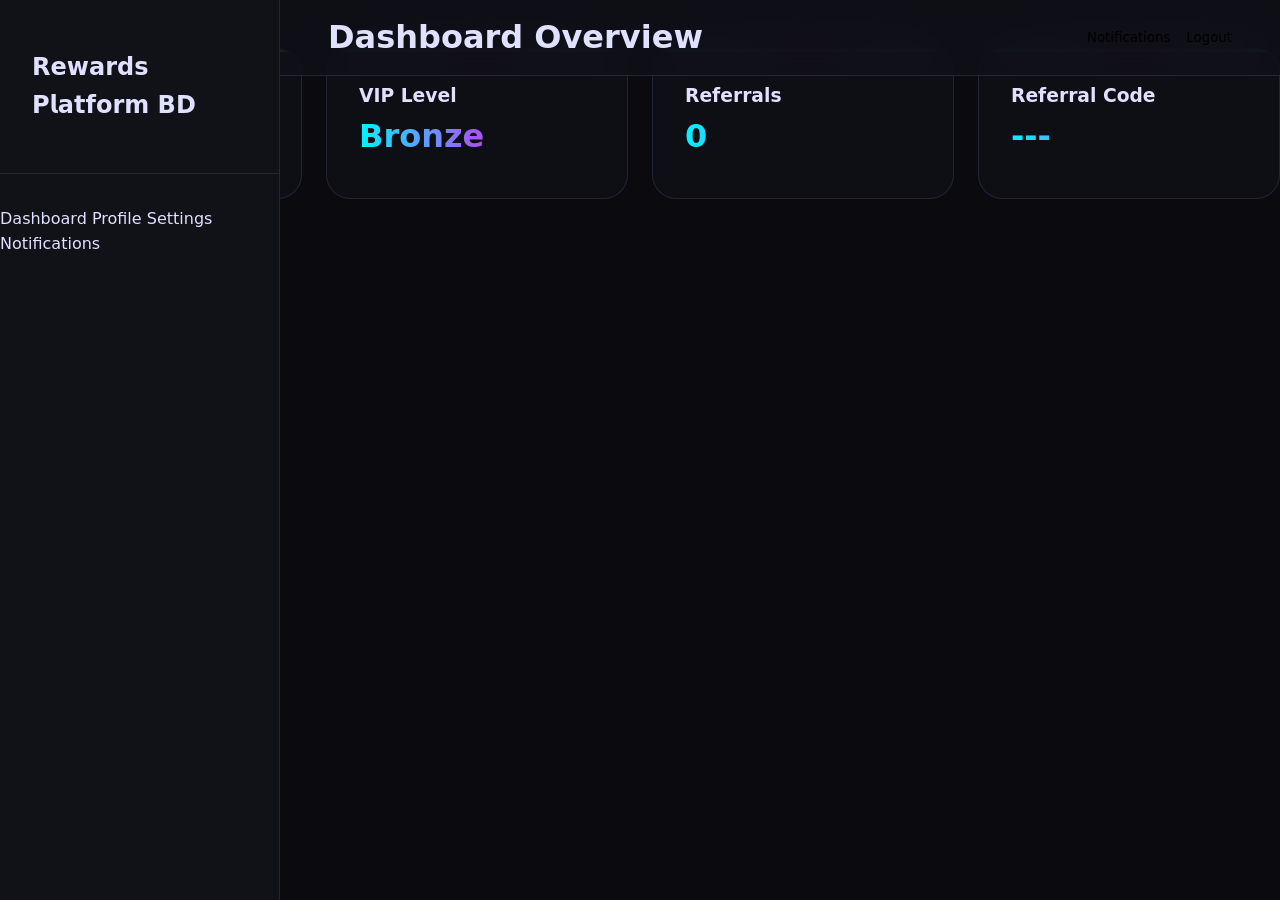
==== dashboard.html @ 0130fca4 "Refactor user welcome card and add wallet box Updated comments for clarity and added wallet section." ====
<!DOCTYPE html>
<html lang="en">

<head>
<meta charset="UTF-8">
<meta name="viewport" content="width=device-width, initial-scale=1.0">

<title>Dashboard |Rewards Platform </title>

<link rel="stylesheet" href="css/profile.css">
</head>

<body>

<!-- ===================================== -->
<!-- APP LAYOUT -->
<!-- ===================================== -->

<div class="app-layout">

    <!-- ===================================== -->
    <!-- SIDEBAR -->
    <!-- ===================================== -->

    <aside class="sidebar">

        <div class="sidebar-header">
            <h2 class="brand-logo">𝗥𝗲𝘄𝗮𝗿𝗱𝘀 𝗣𝗹𝗮𝘁𝗳𝗼𝗿𝗺 𝗕𝗗</h2>
        </div>

        <nav class="sidebar-nav">

            <a href="dashboard.html" class="nav-link active">Dashboard</a>
            <a href="profile.html" class="nav-link">Profile</a>
            <a href="settings.html" class="nav-link">Settings</a>
            <a href="notifications.html" class="nav-link">Notifications</a>

        </nav>

    </aside>

    <!-- ===================================== -->
    <!-- MAIN CONTENT -->
    <!-- ===================================== -->

    <main class="main-content">

        <!-- ===================================== -->
        <!-- TOPBAR -->
        <!-- ===================================== -->

        <header class="topbar">

            <div class="topbar-left">
                <h1>Dashboard Overview</h1>
            </div>

            <div class="topbar-right">

                <button id="notificationBtn" class="icon-button">
                    Notifications
                </button>

                <button id="logoutBtn" class="logout-button">
                    Logout
                </button>

            </div>

        </header>

        <!-- USER WELCOME CARD / HERO SECTION -->
<section class="card profile-hero">

    <div>
        <h2 id="userName">Loading...</h2>
        <p id="userEmail">email@example.com</p>
    </div>

    <!-- 💰 WALLET BOX HERE -->
    <div class="wallet-anim">
        <span id="walletValue">৳0</span>
    </div>

</section>

        <!-- ===================================== -->
        <!-- STATS GRID -->
        <!-- ===================================== -->

        <section class="stats-grid">

            <div class="stat-card">
                <h3>Wallet</h3>
                <div id="userPoints" class="stat-value">0</div>
            </div>

            <div class="stat-card">
                <h3>VIP Level</h3>
                <div id="userVip" class="stat-value">Bronze</div>
            </div>

            <div class="stat-card">
                <h3>Referrals</h3>
                <div id="referralCount" class="stat-value">0</div>
            </div>

            <div class="stat-card">
                <h3>Referral Code</h3>
                <div id="referralCode" class="stat-value">---</div>
            </div>
            <script src="js/storage.js"></script>
<script src="js/auth.js"></script>
<script src="js/dashboard.js"></script>
---- css/profile.css ----
:root {
  /* Color Palette - Dark Fintech + Gaming Hybrid */
  --color-bg: #0a0a0f;
  --color-surface: #111118;
  --color-surface-2: #1a1a23;
  --color-surface-3: #21212d;
  --color-accent: #00f5ff;
  --color-accent-2: #a855f7;
  --color-accent-3: #22d3ee;
  --color-text: #e0e0ff;
  --color-text-secondary: #a1a1b8;
  --color-text-muted: #71717a;
  --color-success: #22c55e;
  --color-warning: #eab308;
  --color-danger: #ef4444;
  --color-vip: #f472b6;
  
  /* Gradients */
  --gradient-primary: linear-gradient(135deg, #00f5ff 0%, #a855f7 100%);
  --gradient-surface: linear-gradient(145deg, #1a1a23 0%, #111118 100%);
  --gradient-card: linear-gradient(145deg, rgba(26,26,35,0.95) 0%, rgba(17,17,24,0.95) 100%);
  --gradient-accent: linear-gradient(90deg, #00f5ff, #a855f7, #22d3ee);
  
  /* Spacing System */
  --space-xs: 0.25rem;
  --space-sm: 0.5rem;
  --space-md: 1rem;
  --space-lg: 1.5rem;
  --space-xl: 2rem;
  --space-2xl: 3rem;
  --space-3xl: 4rem;
  
  /* Typography Scale */
  --font-xs: 0.75rem;
  --font-sm: 0.875rem;
  --font-base: 1rem;
  --font-lg: 1.125rem;
  --font-xl: 1.25rem;
  --font-2xl: 1.5rem;
  --font-3xl: 2rem;
  --font-4xl: 2.5rem;
  
  /* Border Radius */
  --radius-sm: 0.375rem;
  --radius-md: 0.75rem;
  --radius-lg: 1rem;
  --radius-xl: 1.5rem;
  --radius-full: 9999px;
  
  /* Shadows */
  --shadow-sm: 0 1px 3px rgba(0, 245, 255, 0.1);
  --shadow-md: 0 4px 12px rgba(0, 245, 255, 0.15);
  --shadow-lg: 0 10px 30px rgba(168, 85, 247, 0.2);
  --shadow-xl: 0 20px 50px rgba(0, 245, 255, 0.25);
  --shadow-glow: 0 0 25px rgba(0, 245, 255, 0.6);
  
  /* Animation Timings */
  --transition-fast: 0.15s cubic-bezier(0.4, 0, 0.2, 1);
  --transition-medium: 0.3s cubic-bezier(0.4, 0, 0.2, 1);
  --transition-slow: 0.5s cubic-bezier(0.4, 0.0, 0.2, 1);
  
  /* Glassmorphism */
  --glass-bg: rgba(17, 17, 24, 0.75);
  --glass-border: rgba(163, 163, 255, 0.15);
}

*,
*::before,
*::after {
  margin: 0;
  padding: 0;
  box-sizing: border-box;
}

html, body {
  height: 100%;
  font-family: system-ui, -apple-system, BlinkMacSystemFont, 'Segoe UI', Roboto, Oxygen, Ubuntu, Cantarell, sans-serif;
  background: var(--color-bg);
  color: var(--color-text);
  line-height: 1.6;
  -webkit-font-smoothing: antialiased;
  -moz-osx-font-smoothing: grayscale;
}

body {
  overflow-x: hidden;
}

/* Scrollbar Styling */
::-webkit-scrollbar {
  width: 6px;
  height: 6px;
}

::-webkit-scrollbar-track {
  background: var(--color-surface);
}

::-webkit-scrollbar-thumb {
  background: var(--color-accent);
  border-radius: var(--radius-full);
}

::-webkit-scrollbar-thumb:hover {
  background: var(--color-accent-2);
}

/* Global Reset Enhancements */
a {
  color: inherit;
  text-decoration: none;
}

button {
  font-family: inherit;
  cursor: pointer;
  border: none;
  background: none;
}

/* App Layout */
.app {
  display: flex;
  min-height: 100vh;
  position: relative;
}

.sidebar {
  width: 280px;
  background: var(--color-surface);
  border-right: 1px solid var(--glass-border);
  position: fixed;
  top: 0;
  left: 0;
  height: 100vh;
  z-index: 100;
  transition: var(--transition-medium);
  display: flex;
  flex-direction: column;
}

.sidebar-header {
  padding: var(--space-2xl) var(--space-xl);
  border-bottom: 1px solid var(--glass-border);
}

.sidebar-logo {
  font-size: var(--font-2xl);
  font-weight: 800;
  background: var(--gradient-accent);
  -webkit-background-clip: text;
  -webkit-text-fill-color: transparent;
  letter-spacing: -0.05em;
}

.sidebar-nav {
  flex: 1;
  padding: var(--space-xl) 0;
  overflow-y: auto;
}

.nav-item {
  display: flex;
  align-items: center;
  gap: var(--space-md);
  padding: var(--space-md) var(--space-xl);
  color: var(--color-text-secondary);
  transition: var(--transition-medium);
  position: relative;
  margin: 0 var(--space-sm);
  border-radius: var(--radius-md);
}

.nav-item:hover {
  color: var(--color-text);
  background: rgba(0, 245, 255, 0.08);
  transform: translateX(8px);
}

.nav-item.active {
  background: rgba(0, 245, 255, 0.12);
  color: var(--color-accent);
  box-shadow: var(--shadow-glow);
}

.nav-item::before {
  content: '';
  position: absolute;
  left: 0;
  top: 50%;
  transform: translateY(-50%);
  width: 4px;
  height: 24px;
  background: var(--color-accent);
  border-radius: 0 4px 4px 0;
  opacity: 0;
  transition: var(--transition-fast);
}

.nav-item.active::before {
  opacity: 1;
}

.sidebar-footer {
  padding: var(--space-xl);
  border-top: 1px solid var(--glass-border);
}

/* Topbar */
.topbar {
  position: fixed;
  top: 0;
  left: 280px;
  right: 0;
  height: 76px;
  background: var(--glass-bg);
  backdrop-filter: blur(20px);
  border-bottom: 1px solid var(--glass-border);
  display: flex;
  align-items: center;
  justify-content: space-between;
  padding: 0 var(--space-2xl);
  z-index: 90;
  transition: var(--transition-medium);
}

.topbar-left {
  display: flex;
  align-items: center;
  gap: var(--space-lg);
}

.topbar-right {
  display: flex;
  align-items: center;
  gap: var(--space-md);
}

.search-input {
  background: var(--color-surface-2);
  border: 1px solid var(--glass-border);
  border-radius: var(--radius-full);
  padding: var(--space-sm) var(--space-xl);
  width: 320px;
  color: var(--color-text);
  font-size: var(--font-sm);
  transition: var(--transition-medium);
}

.search-input:focus {
  outline: none;
  border-color: var(--color-accent);
  box-shadow: var(--shadow-glow);
}

/* Profile Cover */
.profile-cover {
  height: 320px;
  background: var(--gradient-accent);
  position: relative;
  overflow: hidden;
  display: flex;
  align-items: flex-end;
}

.profile-cover::before {
  content: '';
  position: absolute;
  inset: 0;
  background: 
    radial-gradient(circle at 30% 20%, rgba(255,255,255,0.15) 0%, transparent 50%),
    linear-gradient(transparent, rgba(10,10,15,0.85));
  animation: coverShift 25s linear infinite;
}

@keyframes coverShift {
  0% { background-position: 0% 50%; }
  50% { background-position: 100% 50%; }
  100% { background-position: 0% 50%; }
}

.profile-cover-content {
  position: relative;
  z-index: 2;
  width: 100%;
  padding: var(--space-3xl) var(--space-2xl) var(--space-xl);
}

/* Profile Hero */
.profile-hero {
  display: flex;
  align-items: flex-end;
  gap: var(--space-2xl);
  margin-top: -80px;
  position: relative;
}

.avatar-container {
  position: relative;
  width: 160px;
  height: 160px;
}

.avatar {
  width: 100%;
  height: 100%;
  border-radius: var(--radius-full);
  border: 6px solid var(--color-surface);
  object-fit: cover;
  box-shadow: var(--shadow-xl);
  transition: var(--transition-slow);
}

.avatar-ring {
  position: absolute;
  inset: -12px;
  border: 3px solid transparent;
  border-radius: var(--radius-full);
  background: var(--gradient-accent);
  -webkit-mask: 
    linear-gradient(#fff 0 0) padding-box, 
    linear-gradient(#fff 0 0);
  -webkit-mask-composite: xor;
  mask-composite: exclude;
  animation: avatarRingRotate 12s linear infinite;
}

@keyframes avatarRingRotate {
  from { transform: rotate(0deg); }
  to { transform: rotate(360deg); }
}

.user-info {
  flex: 1;
}

.user-name {
  font-size: var(--font-4xl);
  font-weight: 700;
  margin-bottom: var(--space-xs);
  background: var(--gradient-accent);
  -webkit-background-clip: text;
  -webkit-text-fill-color: transparent;
}

.user-handle {
  color: var(--color-text-secondary);
  font-size: var(--font-lg);
  margin-bottom: var(--space-md);
}

.vip-badge {
  display: inline-flex;
  align-items: center;
  gap: var(--space-sm);
  background: linear-gradient(90deg, #f472b6, #db2777);
  color: white;
  padding: 6px 18px;
  border-radius: var(--radius-full);
  font-size: var(--font-sm);
  font-weight: 600;
  box-shadow: var(--shadow-glow);
  animation: vipPulse 2s ease-in-out infinite;
}

@keyframes vipPulse {
  0%, 100% { transform: scale(1); }
  50% { transform: scale(1.05); }
}

/* VIP Progress Card */
.vip-progress-card {
  background: var(--glass-bg);
  backdrop-filter: blur(16px);
  border: 1px solid var(--glass-border);
  border-radius: var(--radius-xl);
  padding: var(--space-xl);
  margin-top: var(--space-2xl);
  box-shadow: var(--shadow-lg);
}

.progress-header {
  display: flex;
  justify-content: space-between;
  margin-bottom: var(--space-lg);
}

.progress-bar-container {
  height: 12px;
  background: var(--color-surface-2);
  border-radius: var(--radius-full);
  overflow: hidden;
  position: relative;
}

.progress-bar {
  height: 100%;
  background: var(--gradient-accent);
  width: 67%;
  border-radius: var(--radius-full);
  position: relative;
  transition: width 1.2s cubic-bezier(0.34, 1.56, 0.64, 1);
}

.progress-bar::after {
  content: '';
  position: absolute;
  inset: 0;
  background: linear-gradient(90deg, transparent, rgba(255,255,255,0.6), transparent);
  animation: shimmer 2.5s linear infinite;
}

@keyframes shimmer {
  0% { transform: translateX(-150%); }
  100% { transform: translateX(400%); }
}

/* Stats Grid */
.stats-grid {
  display: grid;
  grid-template-columns: repeat(auto-fit, minmax(220px, 1fr));
  gap: var(--space-lg);
  margin-top: var(--space-3xl);
}

.stat-card {
  background: var(--glass-bg);
  backdrop-filter: blur(16px);
  border: 1px solid var(--glass-border);
  border-radius: var(--radius-xl);
  padding: var(--space-xl);
  transition: var(--transition-medium);
  position: relative;
  overflow: hidden;
}

.stat-card:hover {
  transform: translateY(-8px);
  box-shadow: var(--shadow-xl);
}

.stat-card::before {
  content: '';
  position: absolute;
  top: 0;
  left: 0;
  right: 0;
  height: 3px;
  background: var(--gradient-accent);
  opacity: 0.6;
}

.stat-value {
  font-size: var(--font-3xl);
  font-weight: 700;
  background: var(--gradient-accent);
  -webkit-background-clip: text;
  -webkit-text-fill-color: transparent;
  margin-bottom: var(--space-xs);
}

.stat-label {
  color: var(--color-text-secondary);
  font-size: var(--font-sm);
  text-transform: uppercase;
  letter-spacing: 0.5px;
}

/* Wallet / XP Display */
.wallet-display {
  background: var(--glass-bg);
  border: 1px solid var(--glass-border);
  border-radius: var(--radius-xl);
  padding: var(--space-lg);
  display: flex;
  align-items: center;
  gap: var(--space-lg);
}

.wallet-icon {
  width: 52px;
  height: 52px;
  background: var(--gradient-primary);
  border-radius: var(--radius-lg);
  display: flex;
  align-items: center;
  justify-content: center;
  color: white;
  font-size: 1.5rem;
}

/* Content Cards */
.glass-card {
  background: var(--glass-bg);
  backdrop-filter: blur(20px);
  border: 1px solid var(--glass-border);
  border-radius: var(--radius-xl);
  padding: var(--space-2xl);
  transition: var(--transition-medium);
}

.glass-card:hover {
  border-color: var(--color-accent);
  box-shadow: var(--shadow-lg);
  transform: translateY(-4px);
}

/* Account Info */
.account-row {
  display: flex;
  justify-content: space-between;
  padding: var(--space-lg) 0;
  border-bottom: 1px solid var(--glass-border);
}

.account-row:last-child {
  border-bottom: none;
}

/* Referral Box */
.referral-box {
  border: 2px dashed var(--color-accent);
  border-radius: var(--radius-xl);
  padding: var(--space-2xl);
  text-align: center;
  position: relative;
  overflow: hidden;
}

.referral-box::after {
  content: '';
  position: absolute;
  inset: 0;
  background: var(--gradient-accent);
  opacity: 0.05;
  pointer-events: none;
}

.copy-btn {
  margin-top: var(--space-lg);
}

/* Achievement Grid */
.achievements-grid {
  display: grid;
  grid-template-columns: repeat(auto-fill, minmax(140px, 1fr));
  gap: var(--space-lg);
}

.achievement-card {
  background: var(--glass-bg);
  border: 1px solid var(--glass-border);
  border-radius: var(--radius-lg);
  padding: var(--space-lg);
  text-align: center;
  transition: var(--transition-medium);
  position: relative;
}

.achievement-card:hover {
  transform: scale(1.08);
  box-shadow: var(--shadow-glow);
}

.achievement-card.unlocked {
  border-color: var(--color-success);
  box-shadow: 0 0 20px rgba(34, 197, 94, 0.3);
}

/* Activity Timeline */
.timeline {
  position: relative;
  padding-left: 32px;
}

.timeline::before {
  content: '';
  position: absolute;
  left: 12px;
  top: 8px;
  bottom: 8px;
  width: 3px;
  background: linear-gradient(to bottom, var(--color-accent), var(--color-accent-2));
}

.timeline-item {
  position: relative;
  margin-bottom: var(--space-2xl);
  padding-left: var(--space-lg);
}

.timeline-dot {
  position: absolute;
  left: -4px;
  top: 6px;
  width: 18px;
  height: 18px;
  background: var(--color-surface);
  border: 3px solid var(--color-accent);
  border-radius: var(--radius-full);
  z-index: 2;
}

/* Buttons */
.btn {
  padding: 12px 28px;
  border-radius: var(--radius-full);
  font-weight: 600;
  font-size: var(--font-sm);
  display: inline-flex;
  align-items: center;
  gap: var(--space-sm);
  transition: var(--transition-medium);
  position: relative;
  overflow: hidden;
}

.btn-primary {
  background: var(--gradient-primary);
  color: #000;
  box-shadow: var(--shadow-md);
}

.btn-primary:hover {
  transform: translateY(-2px);
  box-shadow: var(--shadow-glow);
}

.btn-secondary {
  background: transparent;
  color: var(--color-text);
  border: 1px solid var(--glass-border);
}

.btn-secondary:hover {
  background: rgba(163, 163, 255, 0.1);
  border-color: var(--color-accent);
}

.btn-glow {
  position: relative;
}

.btn-glow::after {
  content: '';
  position: absolute;
  inset: 0;
  background: var(--gradient-accent);
  filter: blur(12px);
  opacity: 0.4;
  z-index: -1;
  transition: var(--transition-medium);
}

.btn-glow:hover::after {
  opacity: 0.7;
}

/* Modals */
.modal {
  position: fixed;
  inset: 0;
  background: rgba(10, 10, 15, 0.85);
  backdrop-filter: blur(12px);
  display: none;
  align-items: center;
  justify-content: center;
  z-index: 1000;
}

.modal-content {
  background: var(--glass-bg);
  border: 1px solid var(--glass-border);
  border-radius: var(--radius-2xl);
  width: 100%;
  max-width: 480px;
  max-height: 90vh;
  overflow: auto;
  box-shadow: var(--shadow-xl);
}

/* Tooltips */
.tooltip {
  position: relative;
}

.tooltip::after {
  content: attr(data-tooltip);
  position: absolute;
  bottom: 100%;
  left: 50%;
  transform: translateX(-50%);
  background: var(--color-surface-3);
  color: var(--color-text);
  padding: var(--space-xs) var(--space-md);
  border-radius: var(--radius-md);
  font-size: var(--font-xs);
  white-space: nowrap;
  opacity: 0;
  pointer-events: none;
  transition: var(--transition-fast);
  z-index: 10;
}

.tooltip:hover::after {
  opacity: 1;
  bottom: calc(100% + 8px);
}

/* Loading Skeletons */
.skeleton {
  background: linear-gradient(90deg, var(--color-surface-2) 25%, var(--color-surface-3) 50%, var(--color-surface-2) 75%);
  background-size: 200% 100%;
  animation: skeletonLoading 1.5s linear infinite;
  border-radius: var(--radius-md);
}

@keyframes skeletonLoading {
  0% { background-position: 200% 0; }
  100% { background-position: -200% 0; }
}

/* Quick Actions */
.quick-actions {
  display: flex;
  gap: var(--space-sm);
  flex-wrap: wrap;
}

/* Notification Badge */
.notification-badge {
  position: relative;
}

.notification-badge::after {
  content: '';
  position: absolute;
  top: -4px;
  right: -4px;
  width: 18px;
  height: 18px;
  background: var(--color-danger);
  border-radius: var(--radius-full);
  display: flex;
  align-items: center;
  justify-content: center;
  font-size: 10px;
  font-weight: 700;
  color: white;
  animation: ping 2s cubic-bezier(0, 0, 0.2, 1) infinite;
}

@keyframes ping {
  75%, 100% {
    transform: scale(2);
    opacity: 0;
  }
}

/* Responsive Breakpoints */
@media (max-width: 1200px) {
  .sidebar {
    width: 260px;
  }
  
  .topbar {
    left: 260px;
  }
}

@media (max-width: 992px) {
  .stats-grid {
    grid-template-columns: repeat(auto-fit, minmax(180px, 1fr));
  }
  
  .profile-hero {
    flex-direction: column;
    align-items: flex-start;
  }
}

@media (max-width: 768px) {
  .sidebar {
    transform: translateX(-100%);
  }
  
  .sidebar.open {
    transform: translateX(0);
  }
  
  .topbar {
    left: 0;
  }
  
  .profile-cover {
    height: 240px;
  }
  
  .avatar-container {
    width: 110px;
    height: 110px;
  }
}

@media (max-width: 480px) {
  :root {
    --space-xl: 1.25rem;
    --space-2xl: 1.75rem;
  }
  
  .stat-card {
    padding: var(--space-lg);
  }
  
  .search-input {
    width: 220px;
  }
}

/* Additional Micro Interactions */
.glow-text {
  animation: textGlow 3s ease-in-out infinite alternate;
}

@keyframes textGlow {
  from { text-shadow: 0 0 10px var(--color-accent); }
  to { text-shadow: 0 0 30px var(--color-accent), 0 0 40px var(--color-accent-2); }
}

.pulse {
  animation: pulseScale 2s ease-in-out infinite;
}

@keyframes pulseScale {
  0%, 100% { transform: scale(1); }
  50% { transform: scale(1.04); }
}

/* Final polish and utility classes */
.hidden {
  display: none !important;
}

.flex {
  display: flex;
}

.items-center {
  align-items: center;
}

.justify-between {
  justify-content: space-between;
}

.text-center {
  text-align: center;
}

.mt-8 {
  margin-top: var(--space-2xl);
}

/* End of CSS - Production ready */
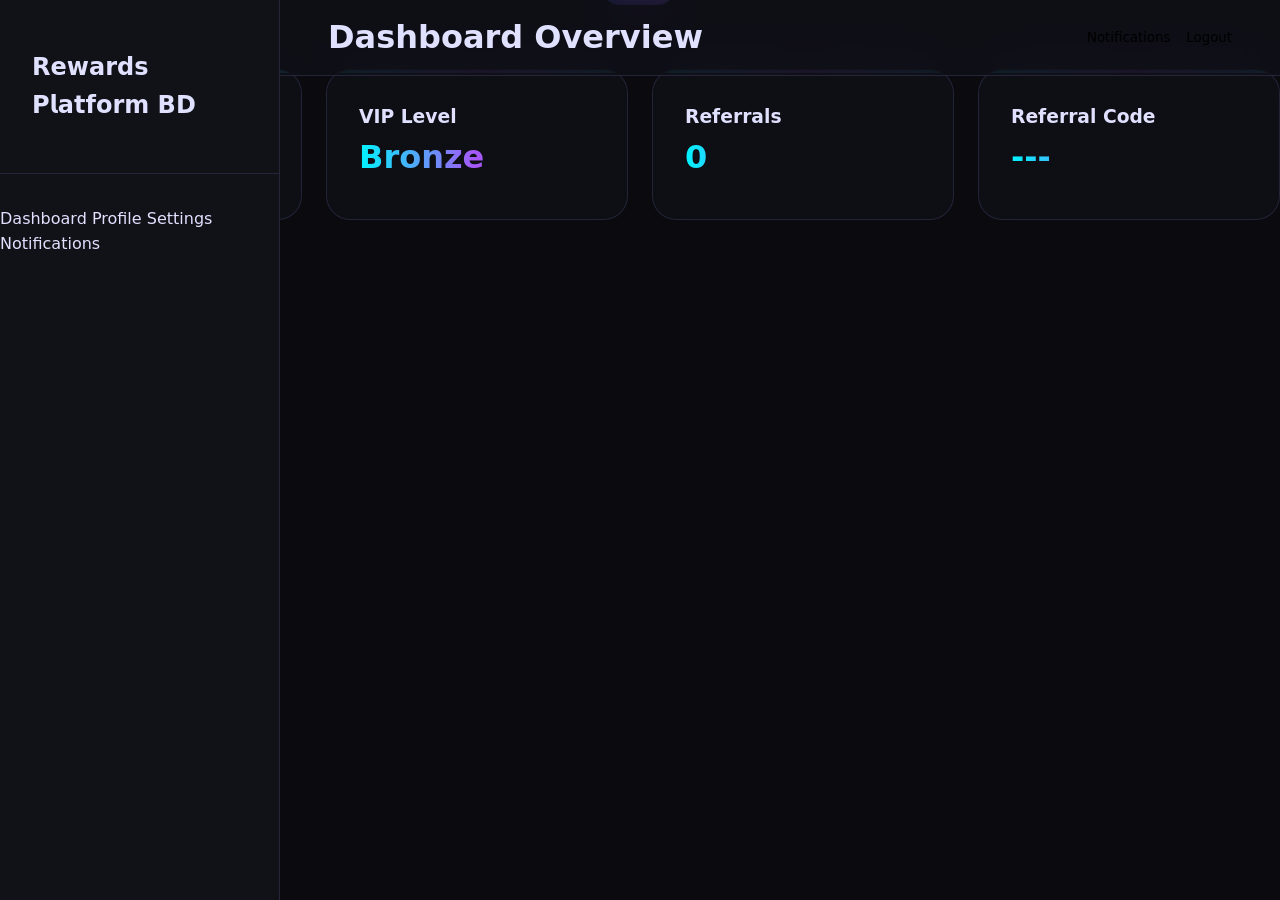
==== commit 9f6fc26c: "Update dashboard.html Signed-off-by: Hasanuzzaman Zibon <noybok6400@gmail.com>" ====
--- a/dashboard.html
+++ b/dashboard.html
@@ -5,7 +5,7 @@
 <meta charset="UTF-8">
 <meta name="viewport" content="width=device-width, initial-scale=1.0">
 
-<title>Dashboard |Rewards Platform </title>
+<title>Dashboard |Rewards Platform BD</title>
 
 <link rel="stylesheet" href="css/profile.css">
 </head>
@@ -71,7 +71,11 @@
 
         <!-- USER WELCOME CARD / HERO SECTION -->
 <section class="card profile-hero">
-
+	<div class="hero-pro">
+    <h1>Welcome Back, Player</h1>
+    <p>Earn XP • Unlock Levels • Collect Rewards</p>
+   
+ </div>
     <div>
         <h2 id="userName">Loading...</h2>
         <p id="userEmail">email@example.com</p>
--- a/css/profile.css
+++ b/css/profile.css
@@ -489,6 +489,21 @@
   font-size: 1.5rem;
 }
 
+.wallet-anim{
+    background: linear-gradient(135deg,#1d4ed8,#8b5cf6);
+    padding: 20px;
+    border-radius: 16px;
+    color: white;
+    font-size: 28px;
+    font-weight: 800;
+    box-shadow: 0 10px 30px rgba(0,0,0,.3);
+    transition: all .3s ease;
+}
+
+.wallet-anim.glow{
+    transform: scale(1.08);
+    box-shadow: 0 0 40px rgba(59,130,246,.6);
+}
 /* Content Cards */
 .glass-card {
   background: var(--glass-bg);
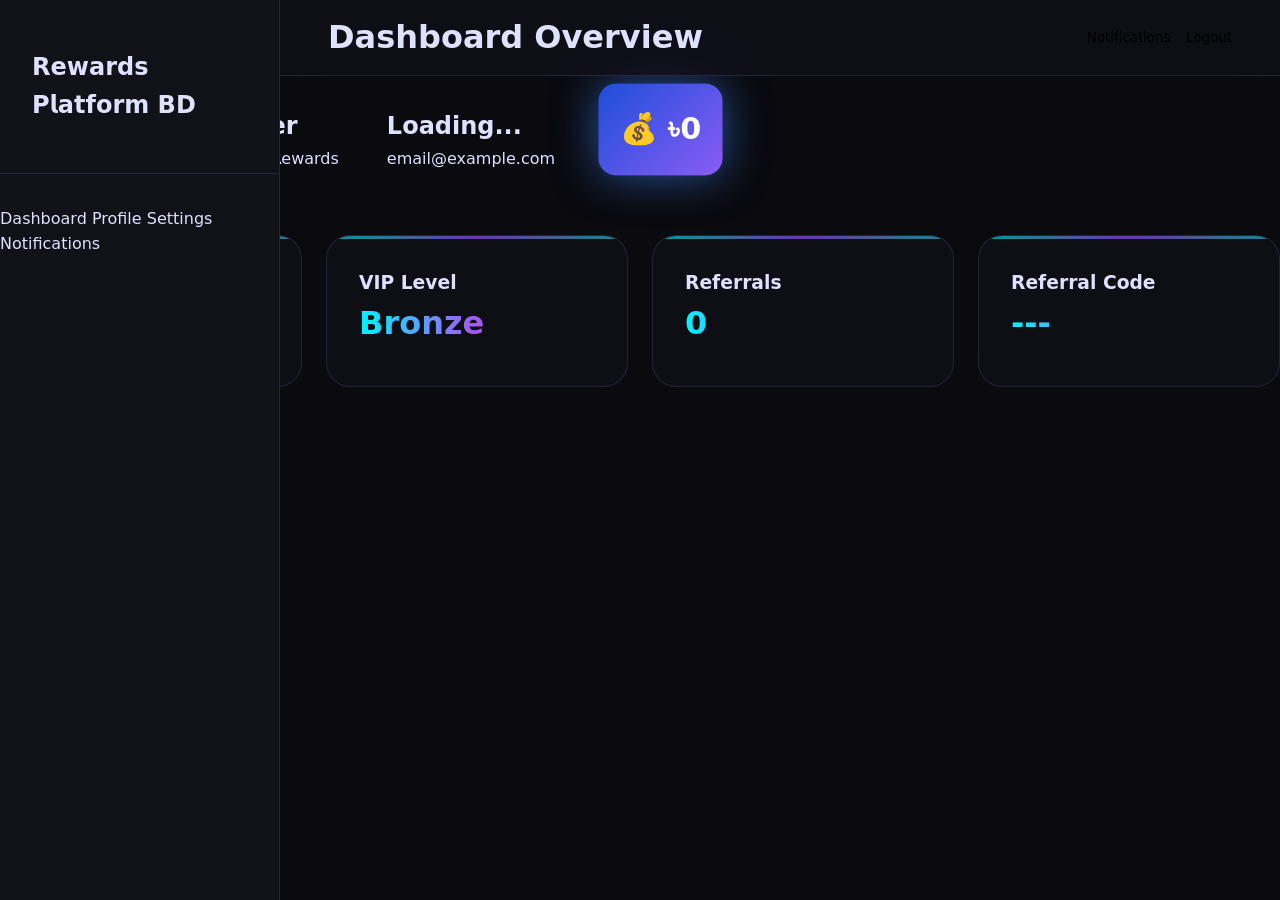
==== commit 06b0212c: "Update dashboard.html Signed-off-by: Hasanuzzaman Zibon <noybok6400@gmail.com>" ====
--- a/dashboard.html
+++ b/dashboard.html
@@ -45,6 +45,25 @@
 
     <main class="main-content">
 
+<div class="game-grid">
+
+    <div class="game-card">
+        <h3>🎰 Lucky Spin</h3>
+        <button onclick="spin()">Play</button>
+    </div>
+
+    <div class="game-card">
+        <h3>🎲 Dice Roll</h3>
+        <button onclick="rollDice()">Play</button>
+    </div>
+
+    <div class="game-card">
+        <h3>🪙 Coin Flip</h3>
+        <button onclick="coinFlip()">Play</button>
+    </div>
+
+</div>
+		
         <!-- ===================================== -->
         <!-- TOPBAR -->
         <!-- ===================================== -->
@@ -82,9 +101,9 @@
     </div>
 
     <!-- 💰 WALLET BOX HERE -->
-    <div class="wallet-anim">
-        <span id="walletValue">৳0</span>
-    </div>
+    <div class="wallet-anim glow">
+    💰 <span id="walletValue">৳0</span>
+</div>
 
 </section>
 
@@ -114,5 +133,5 @@
                 <div id="referralCode" class="stat-value">---</div>
             </div>
             <script src="js/storage.js"></script>
-<script src="js/auth.js"></script>
-<script src="js/dashboard.js"></script>
+			<script src="js/auth.js"></script>
+			<script src="js/dashboard.js"></script>
